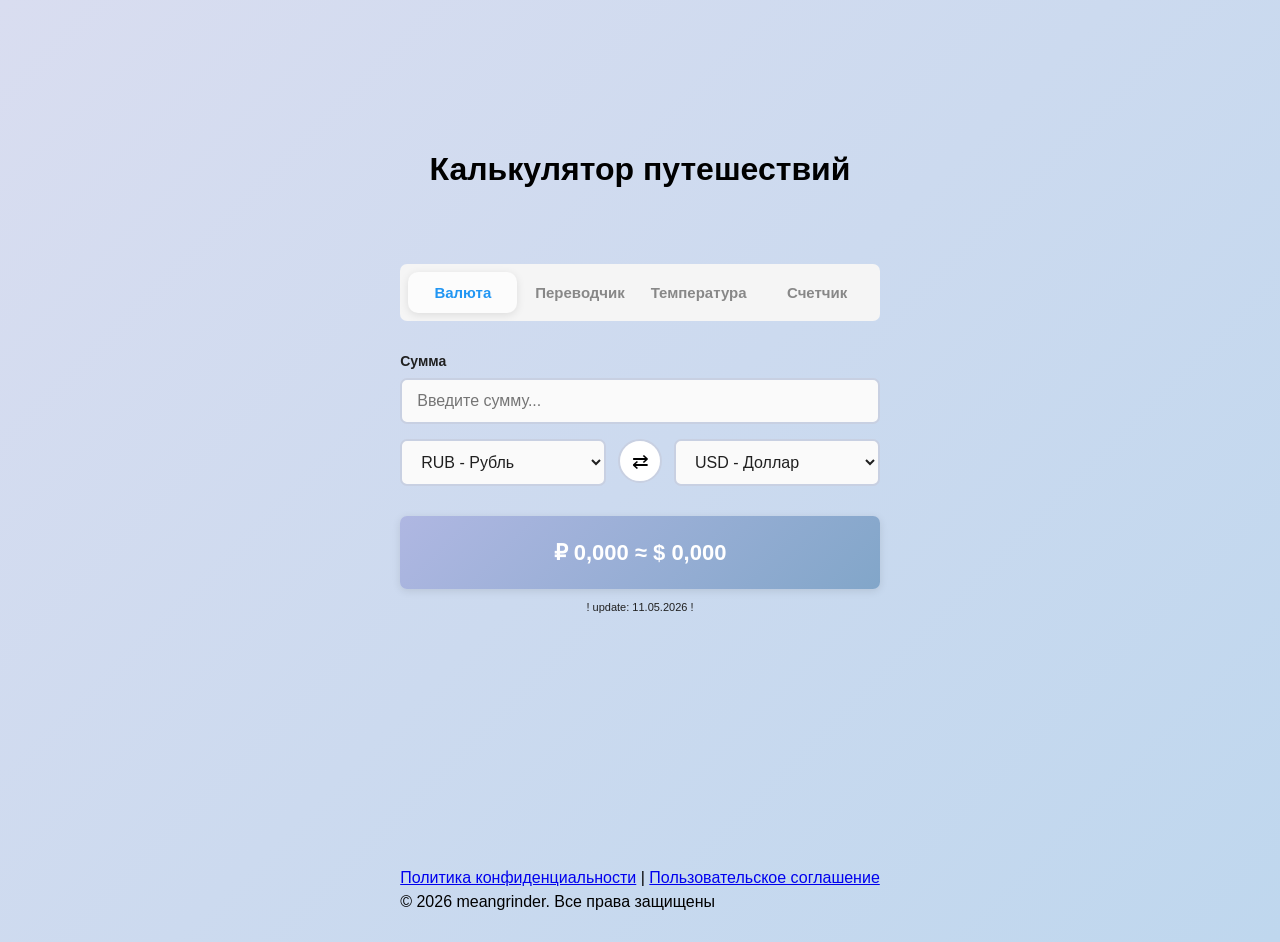
==== index.html @ 970c6db7 "Update index.html" ====
<!DOCTYPE html>
<html lang="ru">
<head>
    <meta charset="UTF-8">
    <meta name="viewport" content="width=device-width, initial-scale=1.0">
    <title>TravelCalc</title>
    <link rel="stylesheet" href="calc.css">
</head>
<body>

    <div class="CalcMeangrinder">
        <header class="calc-header">
            <br><br><br><br>
            <h1> Калькулятор путешествий </h1>
            <br>
        </header>


        <nav class="tabs">
            <button class="tab-btn active" data-tab="currency">Валюта</button>
            <button class="tab-btn" data-tab="translator">Переводчик</button>
            <button class="tab-btn" data-tab="temperature">Температура</button>
            <button class="tab-btn" data-tab="tips">Счетчик</button>
        </nav>

        <section class="tab-content active" id="tab-currency">
            <div class="form-group">
                <label for="currency-amount"> Сумма</label>
                <input type="number" id="currency-amount" min="0" step="0.1" placeholder="Введите сумму...">
            </div>
            
            <div class="converter-row">
                <div class="form-group">
                    <select id="from-currency">
                        <option value="RUB" selected>RUB - Рубль</option>
                        <option value="USD">USD - Доллар</option>
                        <option value="EUR">EUR - Евро</option>
                        <option value="BYN">BYN - Рубль</option>
                        <option value="KZT">KZT - Тенге</option>
                        <option value="CNY">CNY - Юань</option>
                        <option value="THB">THB - Бат</option>
                    </select>
                </div>

                <button class="swap-btn" id="swap-currencies" title="Поменять валюты местами">⇄</button>

                <div class="form-group">
                    <select id="to-currency">
                        <option value="RUB">RUB - Российский рубль</option>
                        <option value="USD" selected>USD - Доллар</option>
                        <option value="EUR">EUR - Евро</option>
                        <option value="BYN">BYN - Белорусский рубль</option>
                        <option value="KZT">KZT - Тенге</option>
                        <option value="CNY">CNY - Юань</option>
                        <option value="THB">THB - Бат</option>
                    </select>
                </div>
            </div>


            <div class="result-box" id="currency-result"> ? </div>
            <p class="info-note">! update: 11.05.2026 !</p>
        </section>





        <section class="tab-content" id="tab-translator">
            <div class="form-group">
        <div class="translator-block">
            
            <div class="translator-form">
                <div class="form-group">
                    <label for="translate-text">Текст для перевода</label>
                    <textarea id="translate-text" rows="3" placeholder="Введите текст..."></textarea>
                </div>
                
                <div class="converter-row">
                    <div class="form-group">
                        <select id="translate-from">
                            <option value="ru" selected>Русский</option>
                            <option value="en">Английский</option>
                            <option value="de">Немецкий</option>
                            <option value="fr">Французский</option>
                            <option value="zh">Китайский</option>
                            <option value="th">Тайский</option>
                        </select>
                    </div>
                    
                    <button class="swap-btn" onclick="swapTranslateLanguages()" title="Поменять языки">⇄</button>
                    
                    <div class="form-group">
                        <select id="translate-to">
                            <option value="ru">Русский</option>
                            <option value="en" selected>Английский</option>
                            <option value="de">Немецкий</option>
                            <option value="fr">Французский</option>
                            <option value="zh">Китайский</option>
                            <option value="th">Тайский</option>
                        </select>
                    </div>
                </div>
                
                <div class="result-box" id="translate-result" style="font-size: 16px; word-wrap: break-word;">
                </div>
            </div>
        </div>
            </div>
        </section>




        <section class="tab-content" id="tab-temperature">
            <div class="form-group">
                <label for="temp-value">Температура</label>
                <input type="number" id="temp-value" step="0.1" placeholder="Введите температуру...">
            </div>

            <div class="converter-row">
                <div class="form-group">
                    <select id="temp-from">
                        <option value="F">°F — Фаренгейт </option>
                        <option value="C">°C — Цельсий </option>
                    </select>
                </div>

                <button class="swap-btn" id="swap-temp" title="Поменять шкалы местами">⇄</button>

                <div class="form-group">
                    <select id="temp-to">
                        <option value="C">°C — Цельсий </option>
                        <option value="F">°F — Фаренгейт </option>
                    </select>
                </div>
            </div>

            <div class="result-box" id="temp-result">25°C = 77°F</div>
        </section>





        <section class="tab-content" id="tab-tips">
            <div class="form-group">
                <label for="bill-amount">Сумма</label>
                <input type="number" id="bill-amount" min="0" step="0.01" placeholder="Введите цену...">
            </div>

            <div class="form-group">
            <label for="tip-percent">Скидка(в процентах)</label>
                <input type="number" id="tip-percent" min="0" max="100" step="0.01" placeholder="Введите скидку...">
            </div>

            <div class="form-group">
                <label for="people-count">Количество человек</label>
                <input type="number" id="people-count" value="1" min="1" max="30" placeholder="Введите количество...">
            </div>

            <div class="result-box multi-line" id="tips-result">
                <span>Процент: 375 руб</span>
                <span>Итого: 2 875 руб</span>
                <span>Раздельный счет: 1 437.50 руб</span>
            </div>

        </section>







    <div class="calculator"></div>
    <br><br><br><br><br><br>
    <br><br><br><br>

    <footer class="footer">
        <div class="footer-content">
            <div class="footer-links">
                <a href="#" class="footer-link">Политика конфиденциальности</a>
                <span class="footer-divider">|</span>
                <a href="#" class="footer-link">Пользовательское соглашение</a>
            </div>
            <div class="footer-copyright">
                © 2026 meangrinder. Все права защищены
            </div>
        </div>
    </footer>


</body>
</html>

<script src="index.js"></script>
---- calc.css ----
* {
    box-sizing: border-box;
}

:root {
    --primary-color: #2196F3;
    --color: #f5f5f5;
    --text: #202020;
    --border-color: #c8d0e2;
    --shadow: 0 2px 8px rgba(0, 0, 0, 0.1);
    --corner: 7px;
    --transition: 0.3s ease;
}


body {
    font-family: 'Segoe UI', Tahoma, Geneva, Verdana, sans-serif;
    background: linear-gradient(135deg, #d9ddf0 0%, #bfd7ee 100%);
    min-height: 100vh;
    display: flex;
    justify-content: center;
    align-items: center;
    padding: 20px;
    line-height: 1.5;
}



.calc-header {
    text-align: center;
    margin-bottom: 25px;
}



.tabs {
    display: flex;
    gap: 8px;
    margin-bottom: 30px;
    background: var(--color);
    border-radius: var(--corner);
    padding: 8px;
    overflow-x: auto;
}

.tab-btn {
    flex: 1;
    padding: 12px 8px;
    border: none;
    background: transparent;
    border-radius: 10px;
    cursor: pointer;
    font-size: 15px;
    font-weight: 600;
    color: #888;
    transition: all var(--transition);
    white-space: nowrap;
    font-family: inherit;
}

.tab-btn:hover {
    color: #000000;
    background: rgba(132, 136, 153, 0.5);
}

.tab-btn.active {
    background: rgb(252, 252, 252);
    color: var(--primary-color);
    box-shadow: var(--shadow);
}


.tab-content {
    display: none;
    animation: fadeSlideIn 0.3s ease;
}

.tab-content.active {
    display: block;
}

@keyframes fadeSlideIn {
    from {
        opacity: 0;
        transform: translateY(10px);
    }
    to {
        opacity: 1;
        transform: translateY(0);
    }
}


.form-group {
    margin-bottom: 15px;
}

.form-group label {
    display: block;
    margin-bottom: 6px;
    font-weight: 600;
    color: var(--text);
    font-size: 14px;
}

.form-group input[type="number"],
.form-group select {
    width: 100%;
    padding: 12px 15px;
    border: 2px solid var(--border-color);
    border-radius: var(--corner);
    font-size: 16px;
    font-family: inherit;
    transition: border-color var(--transition), box-shadow var(--transition);
    background: #fafafa;
    color: var(--text);
    --moz-appearance: textfield;
}

.form-group input[type="number"]::-webkit-outer-spin-button,
.form-group input[type="number"]::-webkit-inner-spin-button {
    -webkit-appearance: none;
    margin: 0;
}

.form-group input[type="number"]:focus,
.form-group select:focus {
    outline: none;
    border-color: var(--primary-color);
    box-shadow: 0 0 0 3px rgba(33, 150, 243, 0.1);
    background: white;
}


.converter-row {
    display: flex;
    gap: 12px;
}

.converter-row .form-group {
    flex: 1;
}


.swap-btn {
    display: flex;
    align-items: center;
    justify-content: center;
    width: 44px;
    height: 44px;
    border-radius: 50%;
    background: white;
    cursor: pointer;
    user-select: none;
    font-size: 20px;
    transition: all var(--transition);
    border: 2px solid var(--border-color);
    flex-shrink: 0;
    margin-bottom: 15px;
    font-family: inherit;
}

.swap-btn:hover {
    background: var(--primary-color);
    color: white;
    border-color: var(--primary-color);
    transform: rotate(180deg);
    box-shadow: var(--shadow);
}


.result-box {
    background: linear-gradient(135deg, #afb7e2 0%, #82a6c9 100%);
    color: white;
    padding: 20px;
    border-radius: var(--corner);
    margin-top: 15px;
    text-align: center;
    font-size: 22px;
    font-weight: 700;
    min-height: 60px;
    display: flex;
    align-items: center;
    justify-content: center;
    word-break: break-word;
    box-shadow: var(--shadow);
}

.result-box.multi-line {
    flex-direction: column;
    gap: 8px;
    font-size: 16px;
}

.result-box.multi-line span {
    display: block;
}


.info-note {
    font-size: 11px;
    color: var(--text);
    text-align: center;
    margin-top: 10px;
}




@media (max-width: 480px) {
    body {
        padding: 5px;
    }

    .calculator-container {
        padding: 20px 15px;
        border-radius: var(--corner);
    }

    .calculator-header h1 {
        font-size: 24px;
    }

    .tabs {
        flex-wrap: wrap;
    }

    .tab-btn {
        font-size: 11px;
        padding: 10px 4px;
    }

    .converter-row {
        gap: 10px;
    }

    .swap-btn {
        align-self: center;
        margin: 10px 0;
    }

    #tab-currency .converter-row {
        flex-direction: column;
        gap: 0px;
    }
    
    #tab-currency .swap-btn {
        transform: rotate(90deg);
    }
    
    #tab-currency .swap-btn:hover {
        transform: rotate(270deg);
    }

    #tab-translator .converter-row {
        flex-direction: row;
        gap: 5px;
        align-items: center;
    }
    
    #tab-translator .form-group {
        flex: 1;
        min-width: 0;
    }
    
    #tab-translator select {
        font-size: 13px;
        padding: 10px 5px;
    }
    
    #tab-translator .swap-btn {
        width: 36px;
        height: 36px;
        font-size: 13px;
        flex-shrink: 0;
        margin: 0;
        transform: none;
    }
    
    #tab-translator .swap-btn:hover {
        transform: none;
    }

    #tab-temperature .converter-row {
        flex-direction: column;
        gap: 0;
        font-size: 50px;
        text-size: 50px;
    }
    
    #tab-temperature .swap-btn {
        transform: rotate(90deg);
    }
    
    #tab-temperature .swap-btn:hover {
        transform: rotate(270deg);
    }

    .result-box {
        font-size: 18px;
        padding: 15px;
    }

.form-group input[type="number"],
.form-group select {
    width: 100%;
    padding: 12px 15px;
    border: 2px solid var(--border-color);
}



.footer {
    margin-top: 25px;
    padding-top: 20px;
    border-top: 1px solid var(--border-color);
    text-align: center;
}

.footer-links {
    display: flex;
    align-items: center;
    justify-content: center;
    gap: 10px;
    margin-bottom: 10px;
    flex-wrap: wrap;
}

.footer-link {
    color: var(--text);
    text-decoration: none;
    font-size: 13px;
    transition: color var(--transition);
}

.footer-link:hover {
    color: var(--primary-color);
    text-decoration: underline;
}

.footer-divider {
    color: var(--border-color);
    font-size: 14px;
    user-select: none;
}

.footer-copyright {
    color: var(--text);
    font-size: 12px;
}



.translator-block {
    margin-top: 25px;
    padding-top: 20px;
}

.translator-form textarea {
    width: 100%;
    padding: 12px 15px;
    border: 2px solid var(--border-color);
    border-radius: var(--radius);
    font-size: 14px;
    font-family: inherit;
    resize: vertical;
    transition: border-color var(--transition);
    background: #fafafa;
}

.translator-form textarea:focus {
    outline: none;
    border-color: var(--primary-color);
    box-shadow: 0 0 0 3px rgba(33, 150, 243, 0.1);
    background: white;
}
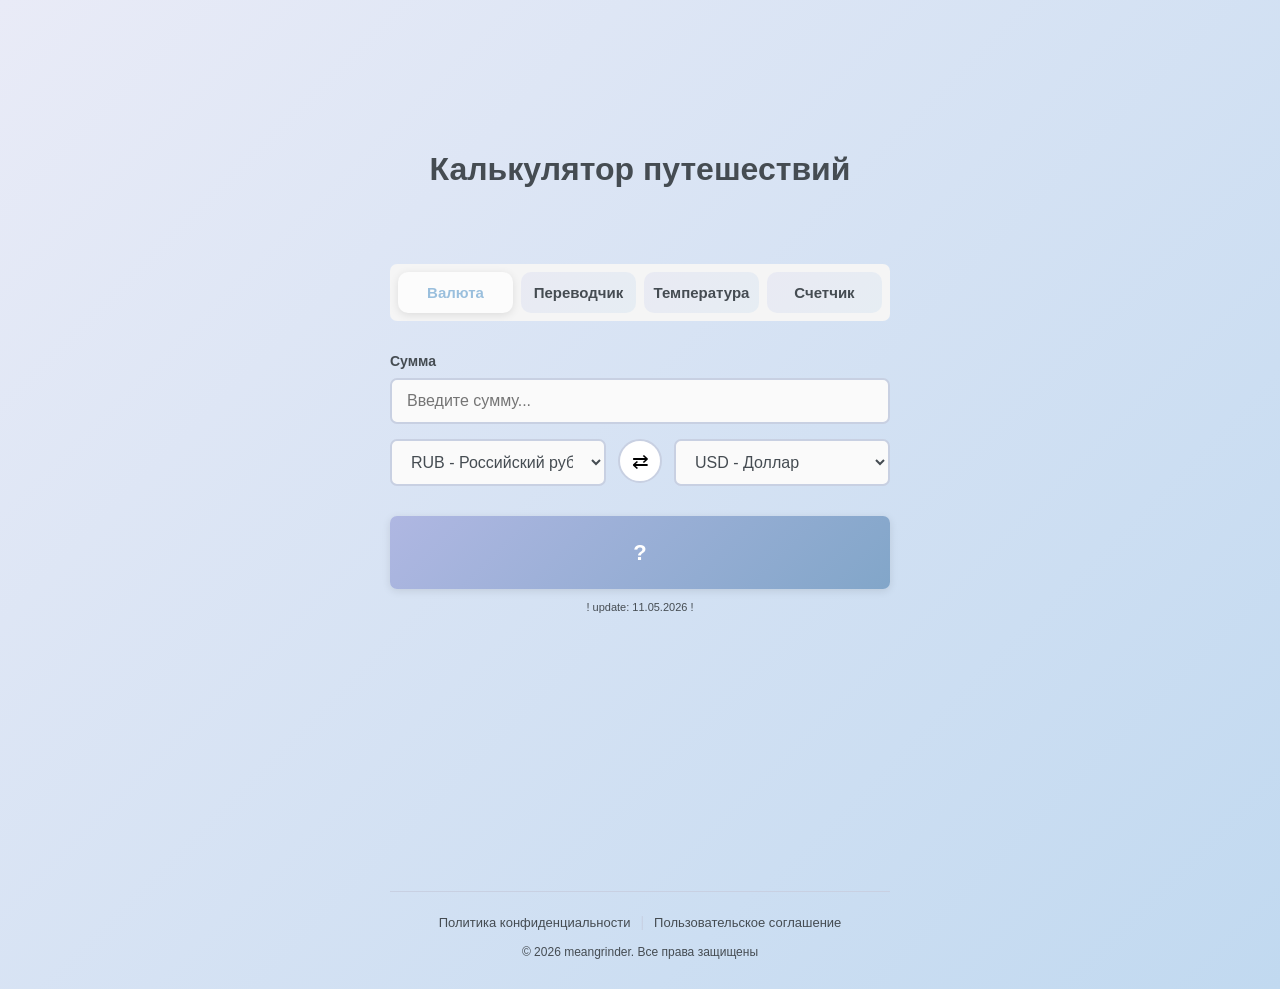
==== commit f3b1f438: "Add files via upload" ====
--- a/index.html
+++ b/index.html
@@ -5,6 +5,7 @@
     <meta name="viewport" content="width=device-width, initial-scale=1.0">
     <title>TravelCalc</title>
     <link rel="stylesheet" href="calc.css">
+    <link rel="icon" type="image/png" href="air.png">
 </head>
 <body>
 
@@ -16,6 +17,7 @@
         </header>
 
 
+
         <nav class="tabs">
             <button class="tab-btn active" data-tab="currency">Валюта</button>
             <button class="tab-btn" data-tab="translator">Переводчик</button>
@@ -25,24 +27,24 @@
 
         <section class="tab-content active" id="tab-currency">
             <div class="form-group">
-                <label for="currency-amount"> Сумма</label>
-                <input type="number" id="currency-amount" min="0" step="0.1" placeholder="Введите сумму...">
+                <label for="text"> Сумма</label>
+                <input type="number" id="text" min="0" step="0.1" placeholder="Введите сумму...">
             </div>
             
             <div class="converter-row">
                 <div class="form-group">
                     <select id="from-currency">
-                        <option value="RUB" selected>RUB - Рубль</option>
+                        <option value="RUB" selected>RUB - Российский рубль</option>
                         <option value="USD">USD - Доллар</option>
                         <option value="EUR">EUR - Евро</option>
-                        <option value="BYN">BYN - Рубль</option>
+                        <option value="BYN">BYN - Белорусский рубль</option>
                         <option value="KZT">KZT - Тенге</option>
                         <option value="CNY">CNY - Юань</option>
                         <option value="THB">THB - Бат</option>
                     </select>
                 </div>
 
-                <button class="swap-btn" id="swap-currencies" title="Поменять валюты местами">⇄</button>
+                <button class="swap-btn" id="swap-currencies" title="поменять валюты местами">⇄</button>
 
                 <div class="form-group">
                     <select id="to-currency">
@@ -64,8 +66,6 @@
 
 
 
-
-
         <section class="tab-content" id="tab-translator">
             <div class="form-group">
         <div class="translator-block">
@@ -73,7 +73,7 @@
             <div class="translator-form">
                 <div class="form-group">
                     <label for="translate-text">Текст для перевода</label>
-                    <textarea id="translate-text" rows="3" placeholder="Введите текст..."></textarea>
+                    <input id="translate-text" step="0.1" placeholder="Введите текст..."></input>
                 </div>
                 
                 <div class="converter-row">
@@ -88,7 +88,7 @@
                         </select>
                     </div>
                     
-                    <button class="swap-btn" onclick="swapTranslateLanguages()" title="Поменять языки">⇄</button>
+                    <button class="swap-btn" onclick="TranslatesLanguages()" title="поменять языки местами">⇄</button>
                     
                     <div class="form-group">
                         <select id="translate-to">
@@ -111,7 +111,6 @@
 
 
 
-
         <section class="tab-content" id="tab-temperature">
             <div class="form-group">
                 <label for="temp-value">Температура</label>
@@ -126,7 +125,7 @@
                     </select>
                 </div>
 
-                <button class="swap-btn" id="swap-temp" title="Поменять шкалы местами">⇄</button>
+                <button class="swap-btn" id="swap-temp" title="поменять шкалы местами">⇄</button>
 
                 <div class="form-group">
                     <select id="temp-to">
@@ -142,10 +141,9 @@
 
 
 
-
         <section class="tab-content" id="tab-tips">
             <div class="form-group">
-                <label for="bill-amount">Сумма</label>
+                <label for="bill-amount">Полная цена</label>
                 <input type="number" id="bill-amount" min="0" step="0.01" placeholder="Введите цену...">
             </div>
 
@@ -169,20 +167,16 @@
 
 
 
-
-
-
-
     <div class="calculator"></div>
-    <br><br><br><br><br><br>
-    <br><br><br><br>
+    <br><br><br><br><br>
+    <br><br><br><br><br>
 
     <footer class="footer">
         <div class="footer-content">
             <div class="footer-links">
-                <a href="#" class="footer-link">Политика конфиденциальности</a>
+                <a href="privacy.html" class="footer-link">Политика конфиденциальности</a>
                 <span class="footer-divider">|</span>
-                <a href="#" class="footer-link">Пользовательское соглашение</a>
+                <a href="agreement.html" class="footer-link">Пользовательское соглашение</a>
             </div>
             <div class="footer-copyright">
                 © 2026 meangrinder. Все права защищены
@@ -194,4 +188,4 @@
 </body>
 </html>
 
-<script src="index.js"></script>
+<script src="index.js"></script>
--- a/calc.css
+++ b/calc.css
@@ -3,9 +3,9 @@
 }
 
 :root {
-    --primary-color: #2196F3;
+    --primary-color: #9abfdd;
     --color: #f5f5f5;
-    --text: #202020;
+    --text: #454c52;
     --border-color: #c8d0e2;
     --shadow: 0 2px 8px rgba(0, 0, 0, 0.1);
     --corner: 7px;
@@ -15,8 +15,7 @@
 
 body {
     font-family: 'Segoe UI', Tahoma, Geneva, Verdana, sans-serif;
-    background: linear-gradient(135deg, #d9ddf0 0%, #bfd7ee 100%);
-    min-height: 100vh;
+    background: linear-gradient(135deg, #e9ebf7 0%, #c1d9f0 100%);
     display: flex;
     justify-content: center;
     align-items: center;
@@ -25,10 +24,16 @@
 }
 
 
+.CalcMeangrinder {
+    width: 500px; 
+    max-width: 100%; 
+    margin: 0 auto;
+}
 
 .calc-header {
     text-align: center;
     margin-bottom: 25px;
+    color: var(--text);
 }
 
 
@@ -47,12 +52,12 @@
     flex: 1;
     padding: 12px 8px;
     border: none;
-    background: transparent;
+    background: linear-gradient(135deg, #e9eaf3 0%, #e6edf3 100%);
     border-radius: 10px;
     cursor: pointer;
     font-size: 15px;
     font-weight: 600;
-    color: #888;
+    color: var(--text);
     transition: all var(--transition);
     white-space: nowrap;
     font-family: inherit;
@@ -153,11 +158,7 @@
     cursor: pointer;
     user-select: none;
     font-size: 20px;
-    transition: all var(--transition);
     border: 2px solid var(--border-color);
-    flex-shrink: 0;
-    margin-bottom: 15px;
-    font-family: inherit;
 }
 
 .swap-btn:hover {
@@ -243,14 +244,6 @@
         flex-direction: column;
         gap: 0px;
     }
-    
-    #tab-currency .swap-btn {
-        transform: rotate(90deg);
-    }
-    
-    #tab-currency .swap-btn:hover {
-        transform: rotate(270deg);
-    }
 
     #tab-translator .converter-row {
         flex-direction: row;
@@ -307,8 +300,7 @@
     padding: 12px 15px;
     border: 2px solid var(--border-color);
 }
-
-
+}
 
 .footer {
     margin-top: 25px;
@@ -351,24 +343,14 @@
 
 
 
-.translator-block {
-    margin-top: 25px;
-    padding-top: 20px;
-}
-
-.translator-form textarea {
+#translate-text {
     width: 100%;
     padding: 12px 15px;
     border: 2px solid var(--border-color);
-    border-radius: var(--radius);
-    font-size: 14px;
-    font-family: inherit;
-    resize: vertical;
-    transition: border-color var(--transition);
-    background: #fafafa;
-}
-
-.translator-form textarea:focus {
+    border-radius: var(--corner);
+}
+
+#translate-text:focus {
     outline: none;
     border-color: var(--primary-color);
     box-shadow: 0 0 0 3px rgba(33, 150, 243, 0.1);
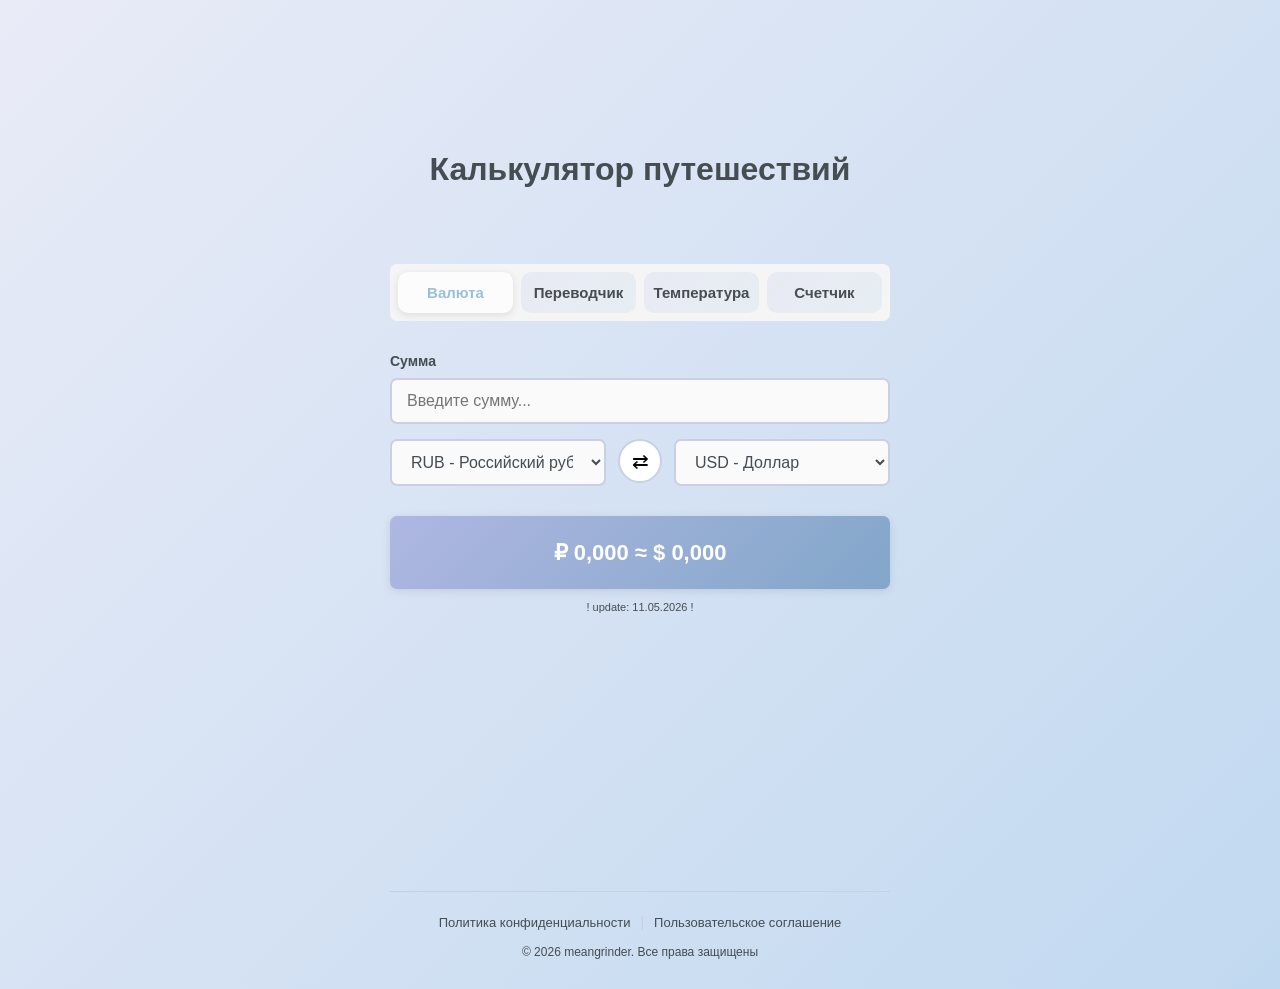
==== commit 530d7fd0: "Update index.html" ====
--- a/index.html
+++ b/index.html
@@ -15,7 +15,6 @@
             <h1> Калькулятор путешествий </h1>
             <br>
         </header>
-
 
 
         <nav class="tabs">
@@ -188,4 +187,4 @@
 </body>
 </html>
 
-<script src="index.js"></script>+<script src="index.js"></script>
--- a/calc.css
+++ b/calc.css
@@ -345,6 +345,8 @@
 
 #translate-text {
     width: 100%;
+    font-size: 16px;
+    font-family: inherit;
     padding: 12px 15px;
     border: 2px solid var(--border-color);
     border-radius: var(--corner);
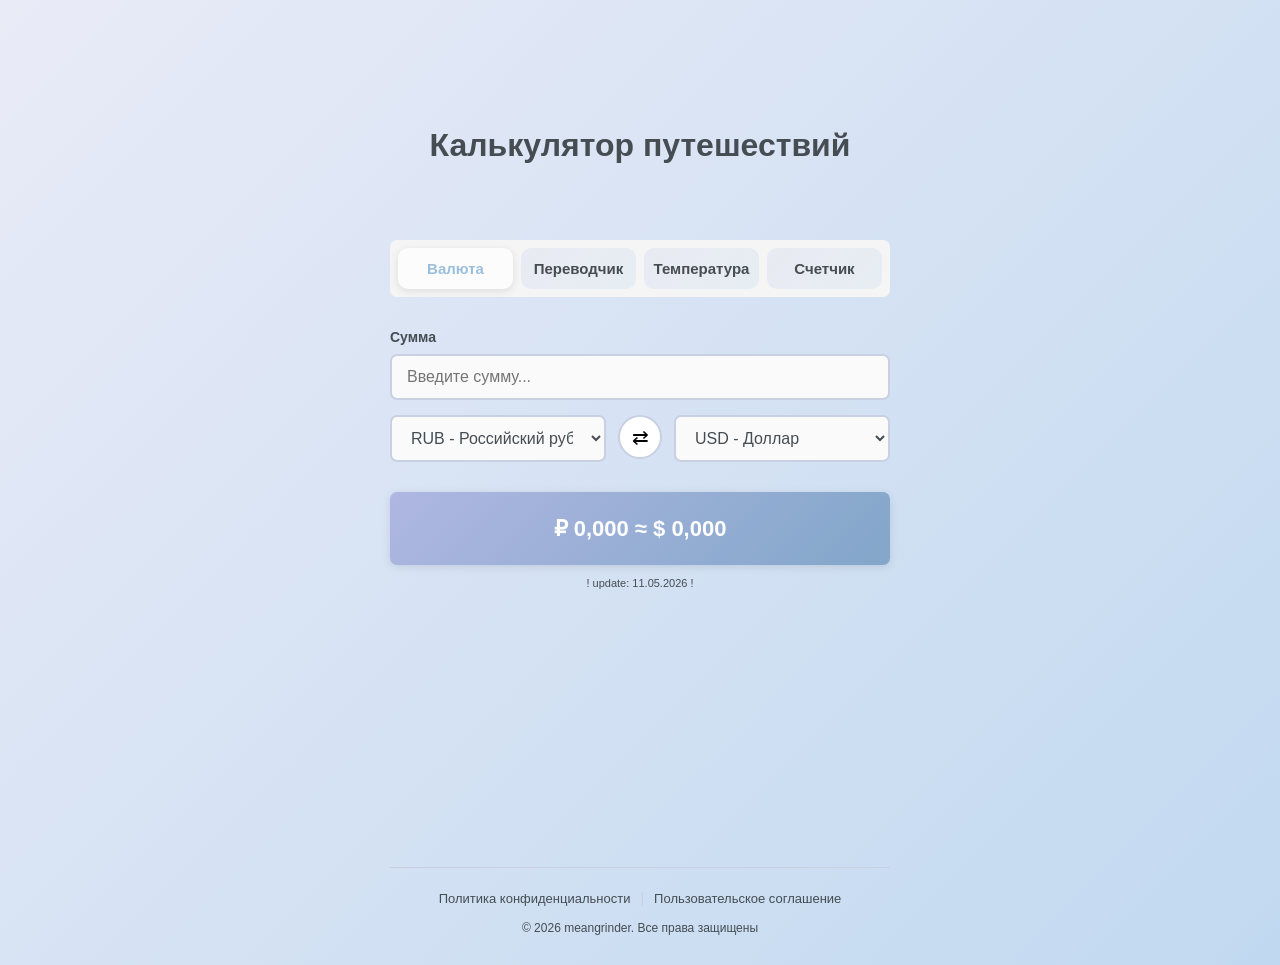
==== commit 513c35d0: "Update index.html" ====
--- a/index.html
+++ b/index.html
@@ -11,17 +11,17 @@
 
     <div class="CalcMeangrinder">
         <header class="calc-header">
-            <br><br><br><br>
+            <br><br><br>
             <h1> Калькулятор путешествий </h1>
             <br>
         </header>
 
 
-        <nav class="tabs">
-            <button class="tab-btn active" data-tab="currency">Валюта</button>
-            <button class="tab-btn" data-tab="translator">Переводчик</button>
-            <button class="tab-btn" data-tab="temperature">Температура</button>
-            <button class="tab-btn" data-tab="tips">Счетчик</button>
+        <nav class="tabs">  <!-- блок -->
+            <button class="tab-btn active" data-tab="currency">Валюта</button> <!-- 1 подблок -->
+            <button class="tab-btn" data-tab="translator">Переводчик</button> <!-- 2 подблок -->
+            <button class="tab-btn" data-tab="temperature">Температура</button> <!-- 3 подблок -->
+            <button class="tab-btn" data-tab="tips">Счетчик</button> <!-- 4 подблок -->
         </nav>
 
         <section class="tab-content active" id="tab-currency">
@@ -30,10 +30,10 @@
                 <input type="number" id="text" min="0" step="0.1" placeholder="Введите сумму...">
             </div>
             
-            <div class="converter-row">
+            <div class="converter-row"> 
                 <div class="form-group">
-                    <select id="from-currency">
-                        <option value="RUB" selected>RUB - Российский рубль</option>
+                    <select id="from-currency"> <!-- выбор валюты -->
+                        <option value="RUB" selected>RUB - Российский рубль</option> <!-- selected - выбрать отображаемую валюту в первую очередь -->
                         <option value="USD">USD - Доллар</option>
                         <option value="EUR">EUR - Евро</option>
                         <option value="BYN">BYN - Белорусский рубль</option>
@@ -43,10 +43,10 @@
                     </select>
                 </div>
 
-                <button class="swap-btn" id="swap-currencies" title="поменять валюты местами">⇄</button>
+                <button class="swap-btn" id="swap-currencies" title="поменять валюты местами">⇄</button> 
 
                 <div class="form-group">
-                    <select id="to-currency">
+                    <select id="to-currency"> <!-- 2 выбор валюты -->
                         <option value="RUB">RUB - Российский рубль</option>
                         <option value="USD" selected>USD - Доллар</option>
                         <option value="EUR">EUR - Евро</option>
@@ -60,14 +60,14 @@
 
 
             <div class="result-box" id="currency-result"> ? </div>
-            <p class="info-note">! update: 11.05.2026 !</p>
+            <p class="info-note">! update: 11.05.2026 !</p> <!-- дата ручного обновления валюты -->
         </section>
 
 
 
         <section class="tab-content" id="tab-translator">
             <div class="form-group">
-        <div class="translator-block">
+        <div class="translator-block"> <!-- расположение нижнего блока -->
             
             <div class="translator-form">
                 <div class="form-group">
@@ -78,30 +78,26 @@
                 <div class="converter-row">
                     <div class="form-group">
                         <select id="translate-from">
-                            <option value="ru" selected>Русский</option>
+                            <option value="ru" selected>Русский</option> <!-- выбранный русский -->
                             <option value="en">Английский</option>
                             <option value="de">Немецкий</option>
                             <option value="fr">Французский</option>
-                            <option value="zh">Китайский</option>
-                            <option value="th">Тайский</option>
                         </select>
                     </div>
                     
-                    <button class="swap-btn" onclick="TranslatesLanguages()" title="поменять языки местами">⇄</button>
+                    <button class="swap-btn" onclick="TranslatesLanguages()" title="поменять языки местами">⇄</button> <!-- onclick="TranslatesLanguages() — это вызов функции при клике -->
                     
                     <div class="form-group">
                         <select id="translate-to">
                             <option value="ru">Русский</option>
-                            <option value="en" selected>Английский</option>
+                            <option value="en" selected>Английский</option> <!-- выбрать и перевести на английский-->
                             <option value="de">Немецкий</option>
                             <option value="fr">Французский</option>
-                            <option value="zh">Китайский</option>
-                            <option value="th">Тайский</option>
                         </select>
                     </div>
                 </div>
                 
-                <div class="result-box" id="translate-result" style="font-size: 16px; word-wrap: break-word;">
+                <div class="result-box" id="translate-result" word-wrap: break-word;> 
                 </div>
             </div>
         </div>
@@ -142,40 +138,38 @@
 
         <section class="tab-content" id="tab-tips">
             <div class="form-group">
-                <label for="bill-amount">Полная цена</label>
+                <label for="bill-amount">Полная цена</label> <!-- цена -->
                 <input type="number" id="bill-amount" min="0" step="0.01" placeholder="Введите цену...">
             </div>
 
             <div class="form-group">
-            <label for="tip-percent">Скидка(в процентах)</label>
+            <label for="tip-percent">Скидка(в процентах)</label> <!-- скидка -->
                 <input type="number" id="tip-percent" min="0" max="100" step="0.01" placeholder="Введите скидку...">
             </div>
 
             <div class="form-group">
-                <label for="people-count">Количество человек</label>
+                <label for="people-count">Количество человек</label> <!-- на скольких делить счет -->
                 <input type="number" id="people-count" value="1" min="1" max="30" placeholder="Введите количество...">
             </div>
 
-            <div class="result-box multi-line" id="tips-result">
-                <span>Процент: 375 руб</span>
-                <span>Итого: 2 875 руб</span>
-                <span>Раздельный счет: 1 437.50 руб</span>
+            <div class="result-box multi-line" id="tips-result"> <!-- вывод -->
+                <span>Процент: 0 руб</span>
+                <span>Итого: 0 руб</span>
+                <span>Раздельный счет: 0 руб</span>
             </div>
 
         </section>
 
 
+    <div class="calculator"></div>
+    <br><br><br><br><br><br><br><br><br><br> <!-- лень было делать нормальные отступы -->
 
-    <div class="calculator"></div>
-    <br><br><br><br><br>
-    <br><br><br><br><br>
-
-    <footer class="footer">
+    <footer class="footer"> <!-- нижний блок -->
         <div class="footer-content">
             <div class="footer-links">
-                <a href="privacy.html" class="footer-link">Политика конфиденциальности</a>
+                <a href="privacy.html" class="footer-link">Политика конфиденциальности</a> <!-- ссылка переход-->
                 <span class="footer-divider">|</span>
-                <a href="agreement.html" class="footer-link">Пользовательское соглашение</a>
+                <a href="agreement.html" class="footer-link">Пользовательское соглашение</a> <!-- переход ссылка -->
             </div>
             <div class="footer-copyright">
                 © 2026 meangrinder. Все права защищены
--- a/calc.css
+++ b/calc.css
@@ -278,7 +278,6 @@
         flex-direction: column;
         gap: 0;
         font-size: 50px;
-        text-size: 50px;
     }
     
     #tab-temperature .swap-btn {
@@ -357,4 +356,4 @@
     border-color: var(--primary-color);
     box-shadow: 0 0 0 3px rgba(33, 150, 243, 0.1);
     background: white;
-}
+}
